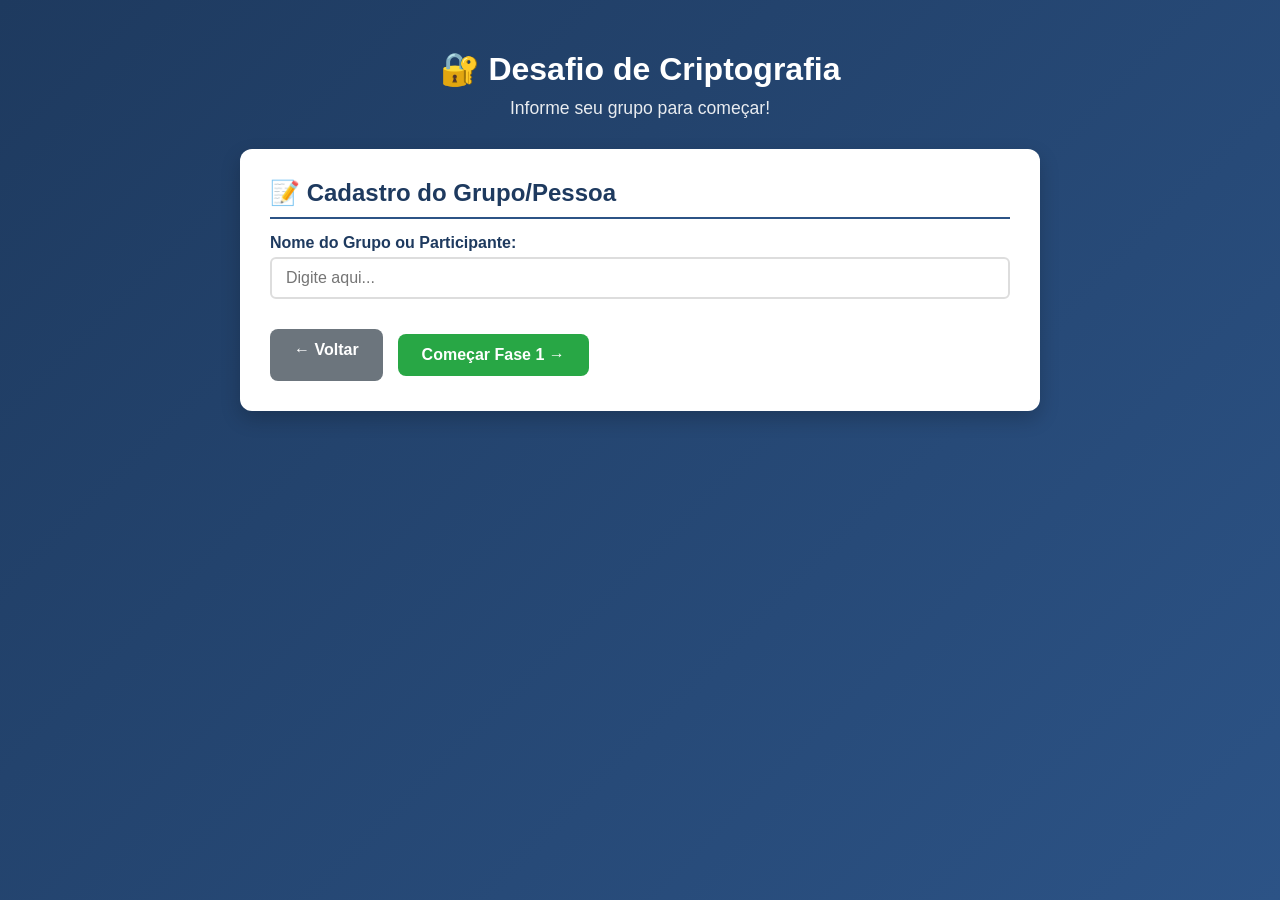
==== cadastro.html @ dac7da09 "Add cadastro.html for cryptography challenge" ====
<!DOCTYPE html>
<html lang="pt-br">
<head>
    <meta charset="UTF-8">
    <meta name="viewport" content="width=device-width, initial-scale=1.0">
    <title>Cadastro - Desafio de Criptografia</title>
    <link rel="stylesheet" href="style.css">
</head>
<body>
    <div class="container">
        <header>
            <h1>🔐 Desafio de Criptografia</h1>
            <p>Informe seu grupo para começar!</p>
        </header>

        <div class="card">
            <h2>📝 Cadastro do Grupo/Pessoa</h2>
            
            <label for="nomeGrupo"><strong>Nome do Grupo ou Participante:</strong></label>
            <input type="text" id="nomeGrupo" placeholder="Digite aqui..." style="width: 100%;">
            
            <div class="botoes">
                <a href="index.html" class="btn btn-voltar">← Voltar</a>
                <button class="btn btn-principal" onclick="iniciarDesafio()">Começar Fase 1 →</button>
            </div>
            
            <p id="aviso" class="oculto" style="color: red; margin-top:15px;">Por favor, digite um nome!</p>
        </div>
    </div>

    <script>
        function iniciarDesafio() {
            const nome = document.getElementById('nomeGrupo').value.trim();
            if (nome === '') {
                document.getElementById('aviso').classList.remove('oculto');
                return;
            }
            localStorage.setItem('nomeGrupo', nome);
            localStorage.setItem('faseAtual', '1');
            localStorage.setItem('tempoInicio', Date.now());
            window.location.href = 'fase1.html';
        }
    </script>
</body>
</html>
---- style.css ----
* {
    margin: 0;
    padding: 0;
    box-sizing: border-box;
    font-family: 'Arial', sans-serif;
}

body {
    background: linear-gradient(135deg, #1e3a5f 0%, #2c5386 100%);
    min-height: 100vh;
    color: #fff;
    padding: 20px;
}

.container {
    max-width: 800px;
    margin: 0 auto;
}

header {
    text-align: center;
    padding: 30px 20px;
}

header h1 {
    font-size: 2rem;
    margin-bottom: 10px;
}

header p {
    font-size: 1.1rem;
    opacity: 0.9;
}

.card {
    background: #fff;
    color: #1e3a5f;
    border-radius: 12px;
    padding: 30px;
    margin-bottom: 25px;
    box-shadow: 0 8px 20px rgba(0,0,0,0.2);
}

.card h2 {
    color: #1e3a5f;
    margin-bottom: 15px;
    border-bottom: 2px solid #2c5386;
    padding-bottom: 10px;
}

.card p {
    margin-bottom: 15px;
    line-height: 1.6;
}

.botoes {
    display: flex;
    flex-wrap: wrap;
    gap: 15px;
    margin-top: 25px;
}

.btn {
    padding: 12px 24px;
    border-radius: 8px;
    text-decoration: none;
    font-weight: bold;
    border: none;
    cursor: pointer;
    font-size: 1rem;
    transition: transform 0.2s, box-shadow 0.2s;
}

.btn:hover {
    transform: translateY(-2px);
    box-shadow: 0 4px 12px rgba(0,0,0,0.15);
}

.btn-principal {
    background: #28a745;
    color: #fff;
}

.btn-secundario {
    background: #17a2b8;
    color: #fff;
}

.btn-voltar {
    background: #6c757d;
    color: #fff;
}

.btn-proxima {
    background: #007bff;
    color: #fff;
}

.btn:disabled {
    opacity: 0.5;
    cursor: not-allowed;
    transform: none;
}

input, button {
    padding: 10px 14px;
    border: 2px solid #ddd;
    border-radius: 6px;
    font-size: 1rem;
    margin: 5px 0;
}

input:focus {
    outline: none;
    border-color: #2c5386;
}

.dica {
    background: #fff3cd;
    border-left: 4px solid #ffc107;
    padding: 12px;
    margin: 15px 0;
    color: #856404;
    border-radius: 4px;
}

.mensagem {
    padding: 12px;
    border-radius: 6px;
    margin: 15px 0;
    font-weight: bold;
}

.sucesso {
    background: #d4edda;
    color: #155724;
    border: 1px solid #c3e6cb;
}

.erro {
    background: #f8d7da;
    color: #721c24;
    border: 1px solid #f5c6cb;
}

.codigo-mensagem {
    font-size: 1.3rem;
    font-weight: bold;
    background: #e9ecef;
    padding: 15px;
    border-radius: 6px;
    text-align: center;
    letter-spacing: 2px;
    margin: 15px 0;
}

.podio {
    display: flex;
    justify-content: center;
    align-items: flex-end;
    gap: 15px;
    margin-top: 30px;
    flex-wrap: wrap;
}

.podio-item {
    text-align: center;
    padding: 15px;
    border-radius: 8px;
    width: 120px;
}

.ouro {
    background: linear-gradient(to bottom, #ffd700, #f0c800);
    order: 2;
    height: 140px;
}

.prata {
    background: linear-gradient(to bottom, #c0c0c0, #a8a8a8);
    order: 1;
    height: 110px;
}

.bronze {
    background: linear-gradient(to bottom, #cd7f32, #b8702c);
    order: 3;
    height: 90px;
}

.tabela {
    width: 100%;
    border-collapse: collapse;
    margin-top: 20px;
}

.tabela th, .tabela td {
    padding: 10px;
    text-align: left;
    border-bottom: 1px solid #ddd;
}

.tabela th {
    background: #2c5386;
    color: #fff;
}

.progresso {
    background: #e9ecef;
    border-radius: 20px;
    height: 10px;
    margin: 10px 0;
}

.progresso-barra {
    background: #28a745;
    height: 100%;
    border-radius: 20px;
    transition: width 0.3s ease;
}

.fase-info {
    background: #e7f3ff;
    border-left: 4px solid #007bff;
    padding: 10px;
    margin-bottom: 15px;
    border-radius: 4px;
}

.oculto {
    display: none;
}
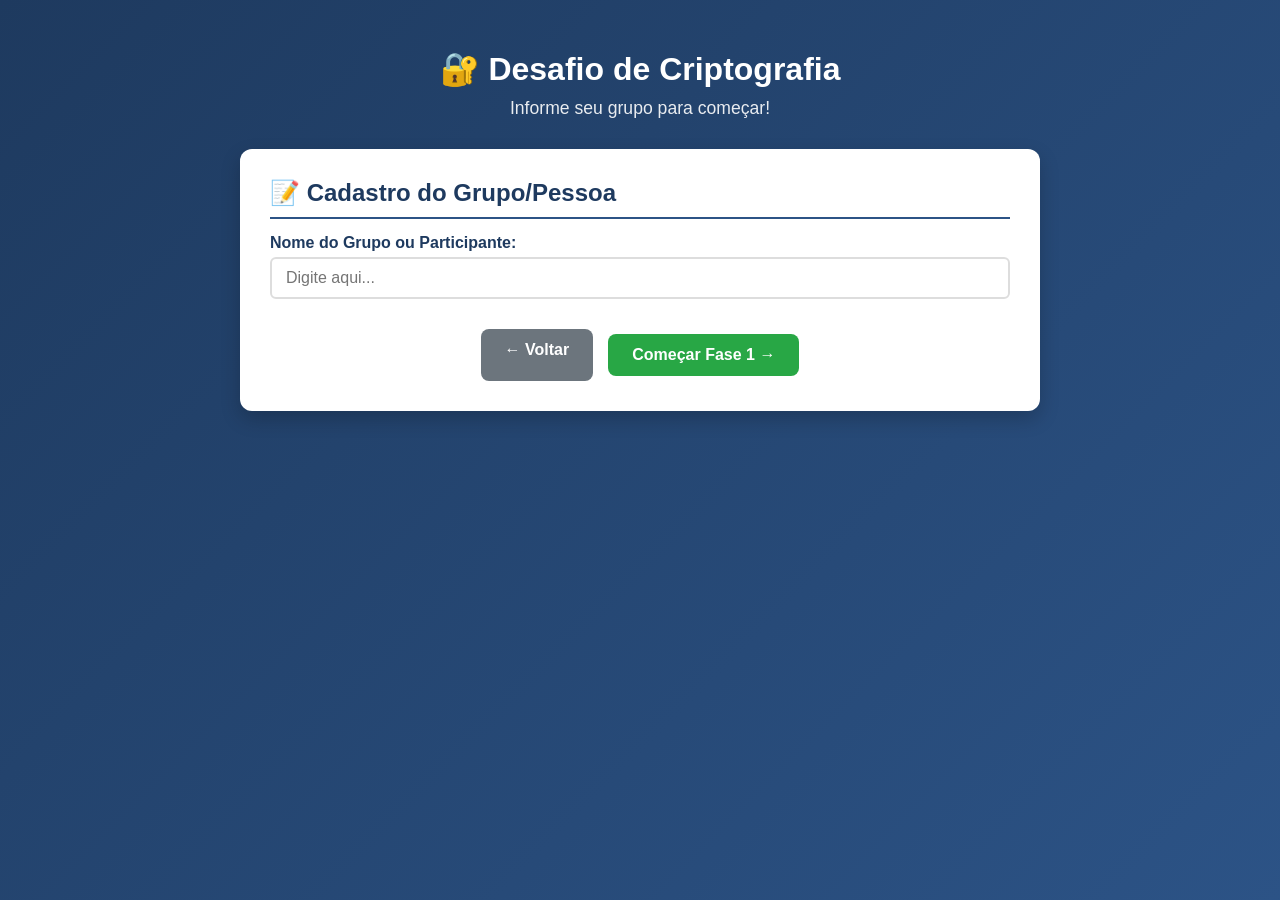
==== commit 5d7de325: "Make iniciarDesafio asynchronous and save data Updated 'iniciarDesafio' function to be asynchronous " ====
--- a/cadastro.html
+++ b/cadastro.html
@@ -29,16 +29,27 @@
     </div>
 
     <script>
-        function iniciarDesafio() {
-            const nome = document.getElementById('nomeGrupo').value.trim();
-            if (nome === '') {
-                document.getElementById('aviso').classList.remove('oculto');
-                return;
-            }
-            localStorage.setItem('nomeGrupo', nome);
-            localStorage.setItem('faseAtual', '1');
-            localStorage.setItem('tempoInicio', Date.now());
-            window.location.href = 'fase1.html';
+       async function iniciarDesafio() {
+    const nome = document.getElementById('nomeGrupo').value.trim();
+    if (nome === '') {
+        document.getElementById('aviso').classList.remove('oculto');
+        return;
+    }
+
+    localStorage.setItem('nomeGrupo', nome);
+    localStorage.setItem('faseAtual', '1');
+    localStorage.setItem('tempoInicio', Date.now());
+
+    // Salvar no banco de dados compartilhado
+    await fetch('/api/dados/salvar', {
+        method: 'POST',
+        headers: { 'Content-Type': 'application/json' },
+        body: JSON.stringify({ nome: nome, fase: 1, tempo: 0, concluido: false })
+    });
+
+    window.location.href = 'fase1.html';
+}
+
         }
     </script>
 </body>
--- a/style.css
+++ b/style.css
@@ -54,6 +54,7 @@
 }
 
 .botoes {
+    justify-content: center; 
     display: flex;
     flex-wrap: wrap;
     gap: 15px;
